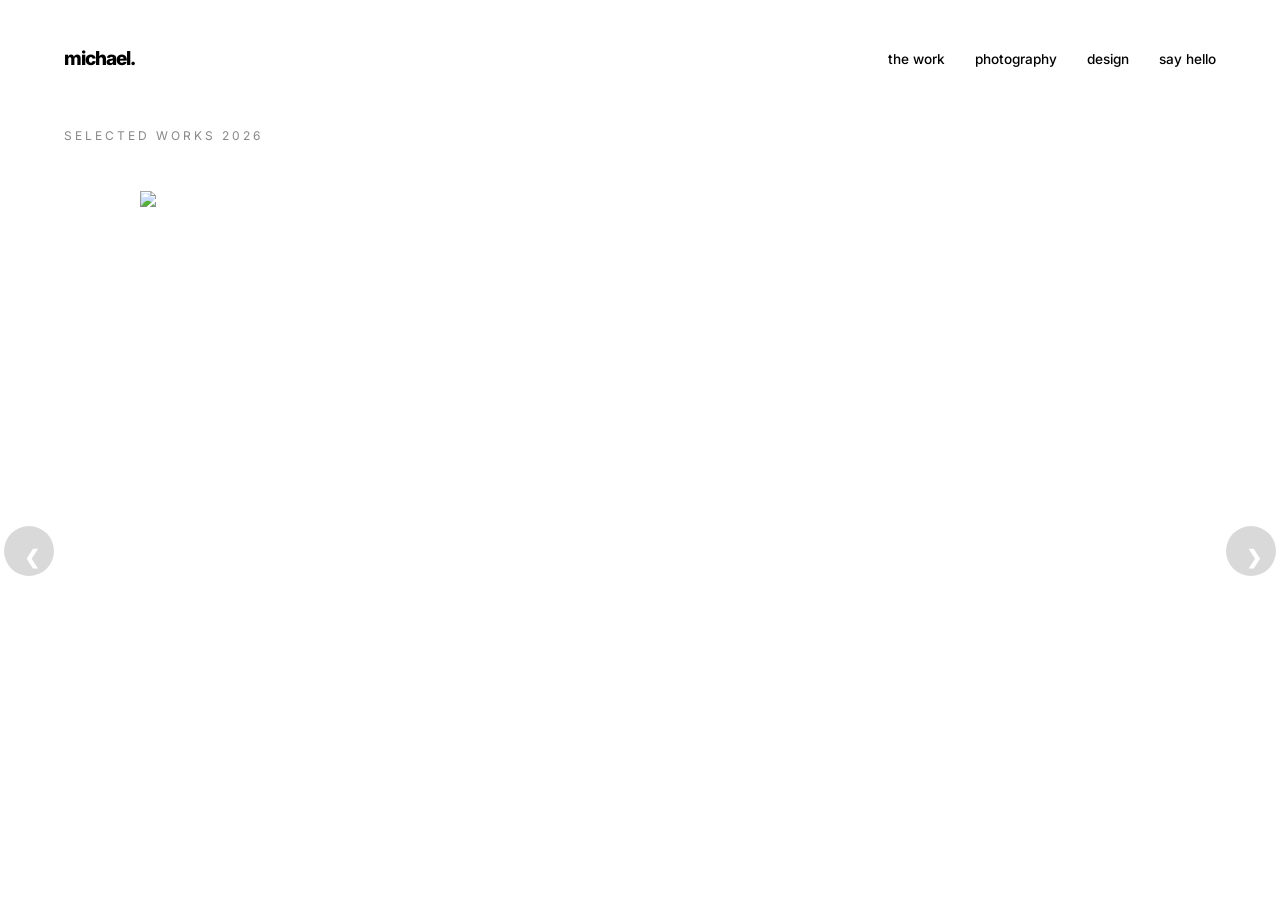
==== index.html @ e5b8fd7b "Add files via upload" ====
<!DOCTYPE html>
<html lang="en">
<head>
    <meta charset="UTF-8">
    <title>Michael | Studio</title>
    <link rel="stylesheet" href="style.css">
</head>
<body>
    <nav>
        <a href="index.html" class="logo">MICHAEL.</a>
        <ul>
            <li><a href="index.html">The work</a></li>
            <li><a href="photography.html">Photography</a></li>
            <li><a href="design.html">Design</a></li>
            <li><a href="contact.html">Say hello</a></li>
        </ul>
    </nav>

    <div class="container">
        <p class="section-title">Selected Works 2026</p>
        
        <div class="slider-container" style="margin: auto; display: flex; align-items: center; justify-content: center; min-height: 80vh;">
    
    <div class="slide" style="width: 1000px;">
        <img src="Screenshot 2026-03-09 at 23.15.52.png" class="quality-sharp">
    </div>

    <div class="slide" style="width: 900px;">
        <img src="Screenshot 2026-03-09 at 23.22.09.png" class="quality-sharp">
    </div>

    <div class="slide" style="width: 1000px;">
        <img src="DigitalH.png" class="quality-sharp">
    </div>
            
            <button class="nav-btn prev" onclick="plusSlides(-1)">&#10094;</button>
            <button class="nav-btn next" onclick="plusSlides(1)">&#10095;</button>
        </div>
    </div>

    <script>
        let slideIndex = 1;
        showSlides(slideIndex);

        function plusSlides(n) { showSlides(slideIndex += n); }

        function showSlides(n) {
            let i;
            let slides = document.getElementsByClassName("slide");
            if (n > slides.length) {slideIndex = 1}
            if (n < 1) {slideIndex = slides.length}
            for (i = 0; i < slides.length; i++) {
                slides[i].style.display = "none";
            }
            slides[slideIndex-1].style.display = "block";
        }
    </script>
</body>
</html>
---- style.css ----
@import url('https://fonts.googleapis.com/css2?family=Inter:wght@300;500;800&display=swap');

:root {
    --white: #ffffff;
    --black: #000000;
    --light-gray: #f9f9f9;
    --accent: #A9BA9D; /* Subtle Sage/Honeydew accent for hover */
}

body {
    background-color: var(--white);
    color: var(--black);
    font-family: 'Inter', sans-serif;
    margin: 0;
    padding: 0;
    -webkit-font-smoothing: antialiased;
}

/* --- NAVIGATION --- */
nav {
    display: flex;
    justify-content: space-between;
    align-items: center;
    padding: 2rem 5%;
    position: sticky;
    top: 0;
    background: rgba(255, 255, 255, 0.9);
    z-index: 1000;
}

.logo {
    font-weight: 800;
    font-size: 1.2rem;
    letter-spacing: -1px;
    text-decoration: none;
    color: var(--black);
}

nav ul {
    display: flex;
    gap: 30px;
    list-style: none;
}

nav a {
    text-decoration: none;
    color: var(--black);
    font-size: 0.85rem;
    font-weight: 500;
    text-transform: lowercase;
    transition: color 0.3s;
}

nav a:hover { color: var(--accent); }

/* --- MAIN LAYOUT --- */
.container {
    max-width: 1300px;
    margin: 0 auto;
    padding: 0 5%;
}

.section-title {
    font-size: 0.75rem;
    text-transform: uppercase;
    letter-spacing: 3px;
    margin-bottom: 3rem;
    color: #888;
}

/* --- THE CLICK-TO-NEXT SLIDER --- */
.slider-container {
    position: relative;
    width: 100%;
    height: 70vh;
    overflow: hidden;
    background: var(--light-gray);
    border-radius: 4px;
}

.slide {
    display: none;
    width: 100%;
    height: 100%;
}

.slide img {
    width: 100%;
    height: 100%;
    object-fit: cover;
}

.nav-btn {
    position: absolute;
    top: 50%;
    transform: translateY(-50%);
    background: rgba(255, 255, 255, 0.8);
    border: none;
    padding: 20px;
    cursor: pointer;
    font-weight: bold;
    font-size: 1.2rem;
    transition: 0.3s;
}

.nav-btn:hover { background: var(--white); }
.next { right: 0; border-radius: 4px 0 0 4px; }
.prev { left: 0; border-radius: 0 4px 4px 0; }

/* --- GRID FOR DESIGN PAGE --- */
.grid {
    display: grid;
    grid-template-columns: repeat(2, 1fr);
    gap: 20px;
}

.grid-item img {
    width: 100%;
    height: auto;
    transition: transform 0.5s ease;
}

.grid-item:hover img { transform: scale(1.01); }

/* --- CONTACT --- */
.contact-wrapper {
    display: grid;
    grid-template-columns: 1fr 1fr;
    gap: 100px;
    margin-top: 50px;
}

.contact-img { width: 100%; border-radius: 2px; }

form { display: flex; flex-direction: column; gap: 30px; }

input, textarea {
    border: none;
    border-bottom: 1px solid #ddd;
    padding: 10px 0;
    outline: none;
    font-family: 'Inter';
}

button {
    background: var(--black);
    color: var(--white);
    border: none;
    padding: 15px 40px;
    width: max-content;
    cursor: pointer;
    font-weight: 500;
}

/* Ensure the container doesn't clip the different sized images */
.slider-container {
    position: relative;
    width: 100%;
    background: transparent; /* Clean white look */
}

/* Make the images fill their specific slide width perfectly */
.slide img.quality-sharp {
    width: 100%;
    height: auto; /* Keeps the original aspect ratio */
    max-height: 85vh; /* Prevents tall images from going off-screen */
    
    display: block;
    object-fit: contain;
    
    /* Quality Settings */
    image-rendering: -webkit-optimize-contrast;
    filter: contrast(1.02) brightness(1.02);
}

/* --- THE FLEXIBLE CONTAINER --- */
.slider-container {
    position: relative;
    overflow: visible; /* Allows buttons to sit nicely on the sides */
    background: #ffffff;
}

/* --- QUALITY & SHARPNESS CONTROL --- */
.slide img.quality-sharp {
    width: 100%;
    height: auto; /* Respects original image proportions */
    max-height: 85vh; /* Prevents tall photos from scrolling off-screen */
    
    display: block;
    object-fit: contain;
    
    /* Studio Quality Tweaks */
    image-rendering: -webkit-optimize-contrast; /* Sharper pixels */
    filter: contrast(1.03) brightness(1.01);    /* Subtle high-end pop */
    
    /* Prevents the image from looking "soft" when resized */
    backface-visibility: hidden; 
}

/* --- WHITE ARROW VISIBILITY FIX --- */
.nav-btn {
    position: absolute;
    top: 50%;
    transform: translateY(-50%);
    z-index: 10;
    
    /* Your white arrow request */
    color: white; 
    
    /* Visibility fix: A subtle dark circle background so white arrows pop */
    background: rgba(0, 0, 0, 0.15); 
    border: none;
    width: 50px;
    height: 50px;
    border-radius: 50%;
    
    cursor: pointer;
    transition: background 0.3s ease;
}

.nav-btn:hover {
    background: rgba(0, 0, 0, 0.4); /* Darkens on hover for better UI */
}

.prev { left: -60px; } /* Moves arrows outside the image for an editorial look */
.next { right: -60px; }
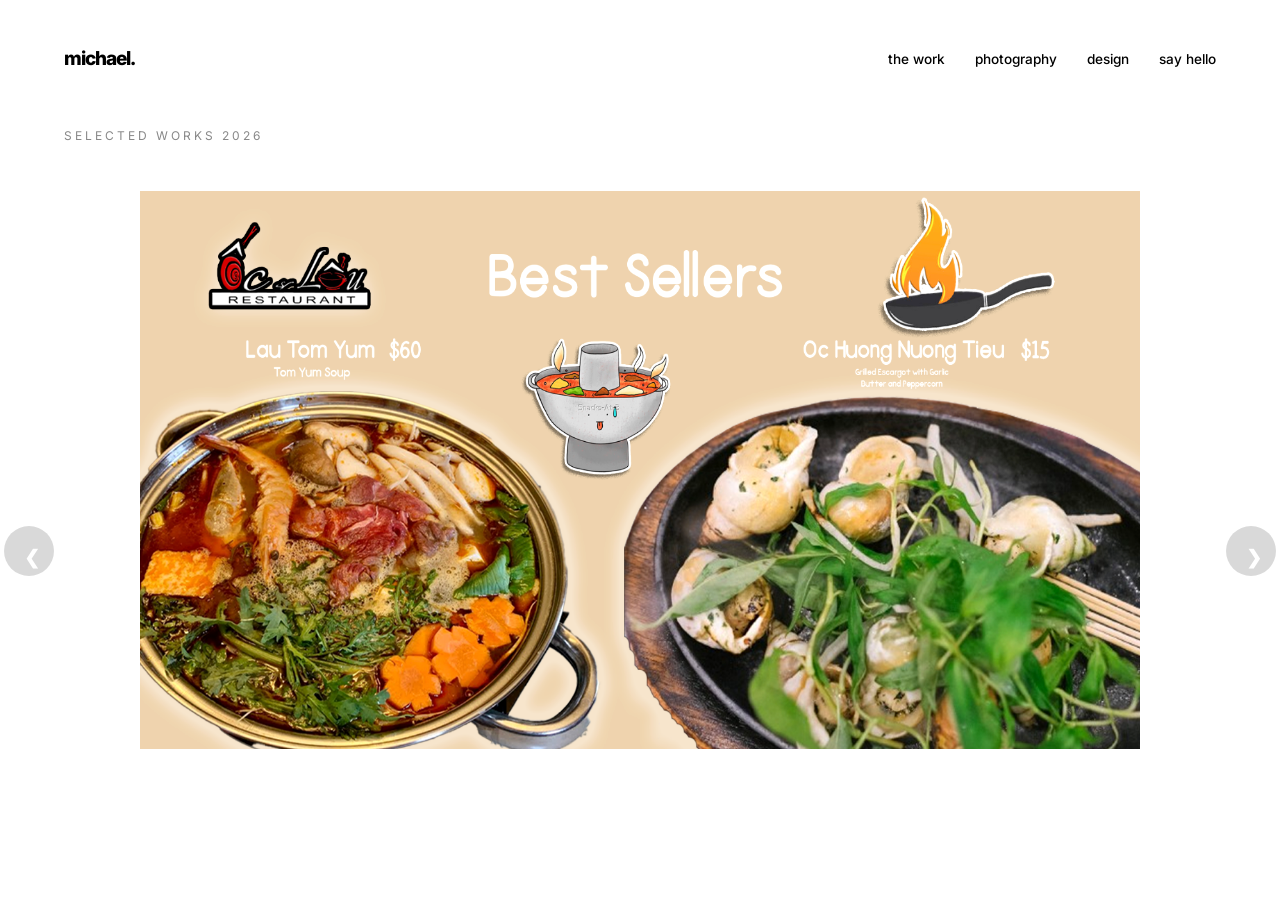
==== commit 7e312722: "index.html" ====
--- a/index.html
+++ b/index.html
@@ -22,11 +22,11 @@
         <div class="slider-container" style="margin: auto; display: flex; align-items: center; justify-content: center; min-height: 80vh;">
     
     <div class="slide" style="width: 1000px;">
-        <img src="Screenshot 2026-03-09 at 23.15.52.png" class="quality-sharp">
+        <img src="Menu.png" class="quality-sharp">
     </div>
 
     <div class="slide" style="width: 900px;">
-        <img src="Screenshot 2026-03-09 at 23.22.09.png" class="quality-sharp">
+        <img src="SeniorShirt.png" class="quality-sharp">
     </div>
 
     <div class="slide" style="width: 1000px;">
@@ -56,4 +56,4 @@
         }
     </script>
 </body>
-</html>+</html>
